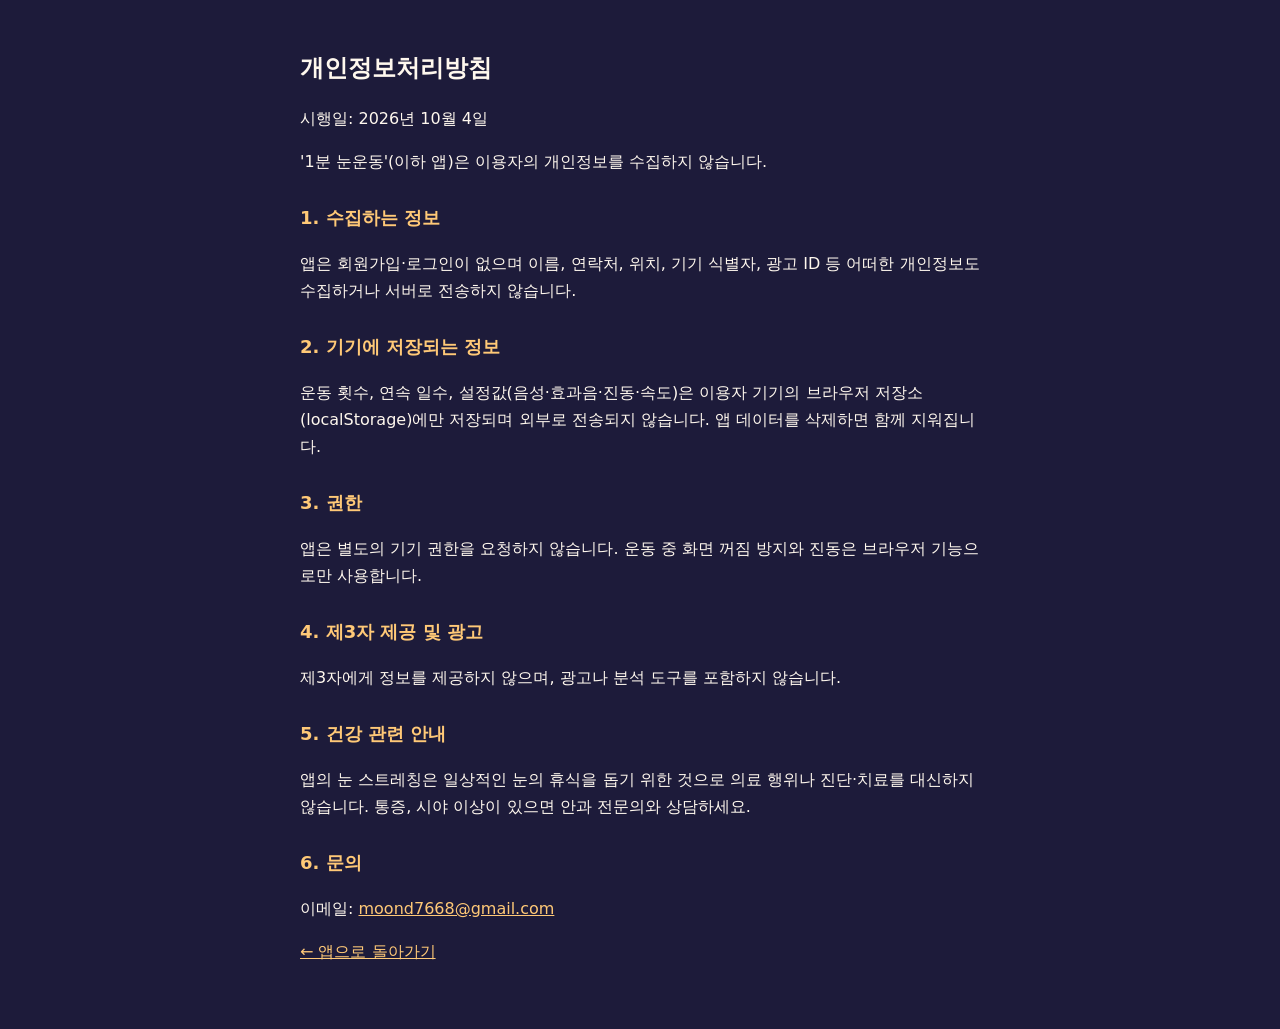
==== privacy.html @ c53fb55b "1분 눈운동 PWA + TWA 안드로이드 래퍼 Co-Authored-By: Claude Opus 5.5 <noreply@anthropic.com>" ====
<!doctype html>
<html lang="ko">
<head>
  <meta charset="utf-8">
  <meta name="viewport" content="width=device-width, initial-scale=1">
  <title>개인정보처리방침 - 1분 눈운동</title>
  <style>
    body { margin: 0; background: #1d1b3a; color: #fff8ee; font-family: system-ui, "Noto Sans KR", sans-serif; line-height: 1.7; }
    main { max-width: 680px; margin: 0 auto; padding: 32px 16px 48px; }
    h1 { font-size: 24px; } h2 { font-size: 18px; margin-top: 28px; color: #ffc977; }
    a { color: #ffc977; }
  </style>
</head>
<body>
<main>
  <h1>개인정보처리방침</h1>
  <p>시행일: 2026년 10월 4일</p>
  <p>'1분 눈운동'(이하 앱)은 이용자의 개인정보를 수집하지 않습니다.</p>
  <h2>1. 수집하는 정보</h2>
  <p>앱은 회원가입·로그인이 없으며 이름, 연락처, 위치, 기기 식별자, 광고 ID 등 어떠한 개인정보도 수집하거나 서버로 전송하지 않습니다.</p>
  <h2>2. 기기에 저장되는 정보</h2>
  <p>운동 횟수, 연속 일수, 설정값(음성·효과음·진동·속도)은 이용자 기기의 브라우저 저장소(localStorage)에만 저장되며 외부로 전송되지 않습니다. 앱 데이터를 삭제하면 함께 지워집니다.</p>
  <h2>3. 권한</h2>
  <p>앱은 별도의 기기 권한을 요청하지 않습니다. 운동 중 화면 꺼짐 방지와 진동은 브라우저 기능으로만 사용합니다.</p>
  <h2>4. 제3자 제공 및 광고</h2>
  <p>제3자에게 정보를 제공하지 않으며, 광고나 분석 도구를 포함하지 않습니다.</p>
  <h2>5. 건강 관련 안내</h2>
  <p>앱의 눈 스트레칭은 일상적인 눈의 휴식을 돕기 위한 것으로 의료 행위나 진단·치료를 대신하지 않습니다. 통증, 시야 이상이 있으면 안과 전문의와 상담하세요.</p>
  <h2>6. 문의</h2>
  <p>이메일: <a href="mailto:moond7668@gmail.com">moond7668@gmail.com</a></p>
  <p><a href="./">← 앱으로 돌아가기</a></p>
</main>
</body>
</html>
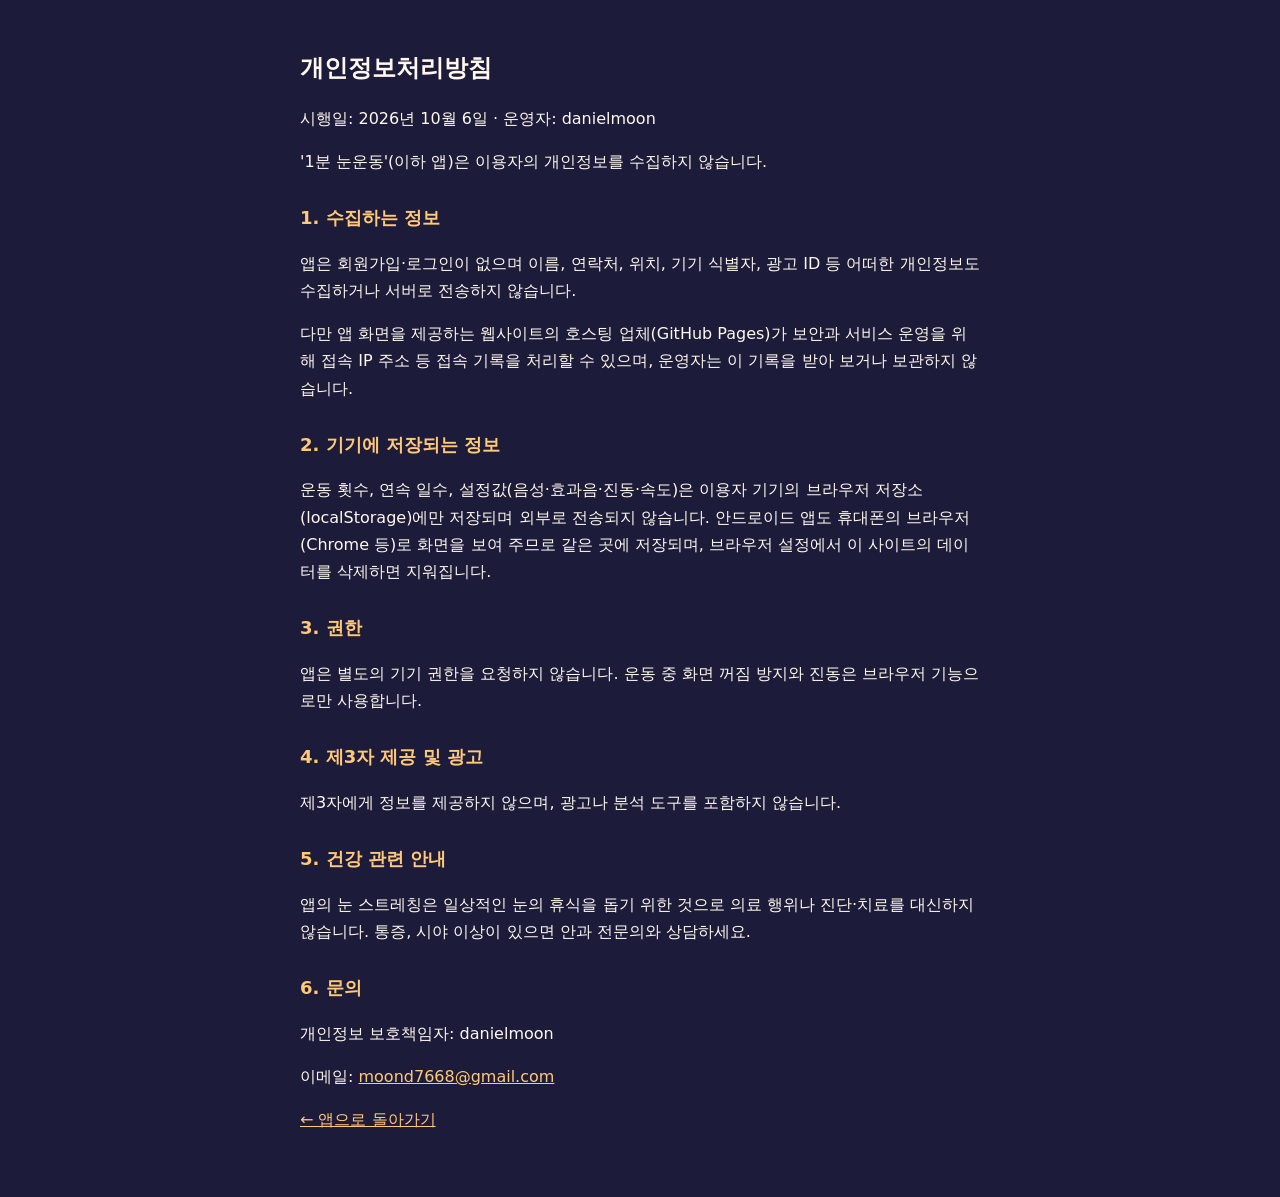
==== commit 1440d9da: "개인정보처리방침: 호스팅 접속 기록·브라우저 저장소 안내를 실제 동작에 맞게 수정 Co-Authored-By: Claude Opus 5.5 <noreply@anthropic.com" ====
--- a/privacy.html
+++ b/privacy.html
@@ -14,12 +14,13 @@
 <body>
 <main>
   <h1>개인정보처리방침</h1>
-  <p>시행일: 2026년 10월 4일</p>
+  <p>시행일: 2026년 10월 6일 · 운영자: danielmoon</p>
   <p>'1분 눈운동'(이하 앱)은 이용자의 개인정보를 수집하지 않습니다.</p>
   <h2>1. 수집하는 정보</h2>
   <p>앱은 회원가입·로그인이 없으며 이름, 연락처, 위치, 기기 식별자, 광고 ID 등 어떠한 개인정보도 수집하거나 서버로 전송하지 않습니다.</p>
+  <p>다만 앱 화면을 제공하는 웹사이트의 호스팅 업체(GitHub Pages)가 보안과 서비스 운영을 위해 접속 IP 주소 등 접속 기록을 처리할 수 있으며, 운영자는 이 기록을 받아 보거나 보관하지 않습니다.</p>
   <h2>2. 기기에 저장되는 정보</h2>
-  <p>운동 횟수, 연속 일수, 설정값(음성·효과음·진동·속도)은 이용자 기기의 브라우저 저장소(localStorage)에만 저장되며 외부로 전송되지 않습니다. 앱 데이터를 삭제하면 함께 지워집니다.</p>
+  <p>운동 횟수, 연속 일수, 설정값(음성·효과음·진동·속도)은 이용자 기기의 브라우저 저장소(localStorage)에만 저장되며 외부로 전송되지 않습니다. 안드로이드 앱도 휴대폰의 브라우저(Chrome 등)로 화면을 보여 주므로 같은 곳에 저장되며, 브라우저 설정에서 이 사이트의 데이터를 삭제하면 지워집니다.</p>
   <h2>3. 권한</h2>
   <p>앱은 별도의 기기 권한을 요청하지 않습니다. 운동 중 화면 꺼짐 방지와 진동은 브라우저 기능으로만 사용합니다.</p>
   <h2>4. 제3자 제공 및 광고</h2>
@@ -27,6 +28,7 @@
   <h2>5. 건강 관련 안내</h2>
   <p>앱의 눈 스트레칭은 일상적인 눈의 휴식을 돕기 위한 것으로 의료 행위나 진단·치료를 대신하지 않습니다. 통증, 시야 이상이 있으면 안과 전문의와 상담하세요.</p>
   <h2>6. 문의</h2>
+  <p>개인정보 보호책임자: danielmoon</p>
   <p>이메일: <a href="mailto:moond7668@gmail.com">moond7668@gmail.com</a></p>
   <p><a href="./">← 앱으로 돌아가기</a></p>
 </main>
